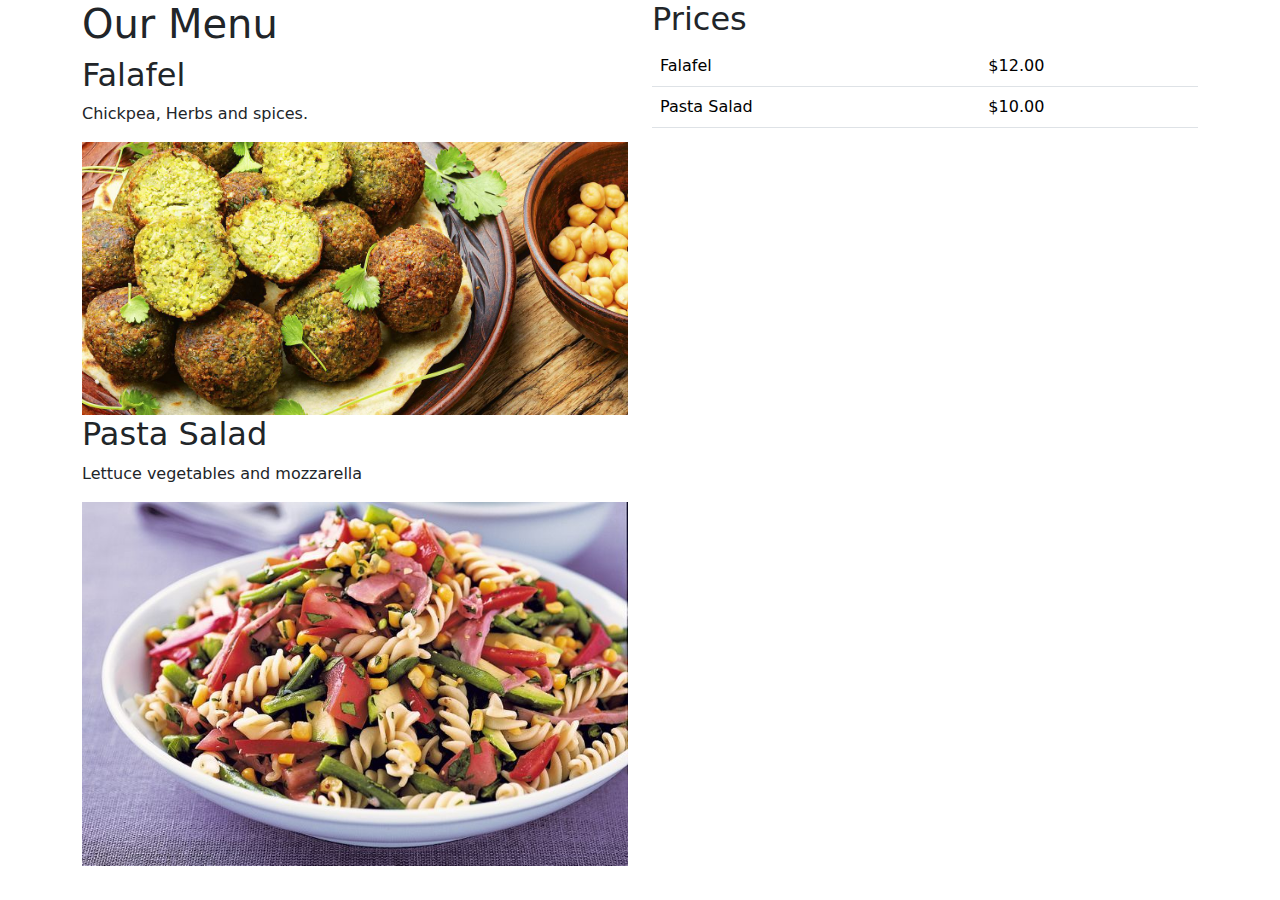
==== Week3C/index.html @ d3ce2535 "latest" ====
<!DOCTYPE html>
<html>
  <head>
    <title>Little Lemon</title>
    <link
    href="https://cdn.jsdelivr.net/npm/bootstrap@5.1.3/dist/css/bootstrap.min.css"
    rel="stylesheet"
  </head>
  <body>
    <div class="container">
      <div class="row">
        <div class="col">
          <h1>Our Menu</h1>
          <h2>Falafel</h2>
          <p>Chickpea, Herbs and spices.</p>
          <img src="falafel.jpeg" class="img-fluid" alt="Image of Falafel">
          <h2>Pasta Salad</h2>
          <p>Lettuce vegetables and mozzarella</p>
          <img src="salad.jpeg" class="img-fluid" alt="Image of Pasta Salad">
        </div>
        <div class="col">
          <h2>Prices</h2>
          <table class="table">
            <tr>
              <td>Falafel</td>
              <td>$12.00</td>
            </tr>
            <tr> 
              <td>Pasta Salad</td>
              <td>$10.00</td>
            </tr>
          </table>
        </div>
      </div>
    </div>
    <script src="https://cdn.jsdelivr.net/npm/bootstrap@5.1.3/dist/js/bootstrap.bundle.min.js"></script>
  </body>
</html>
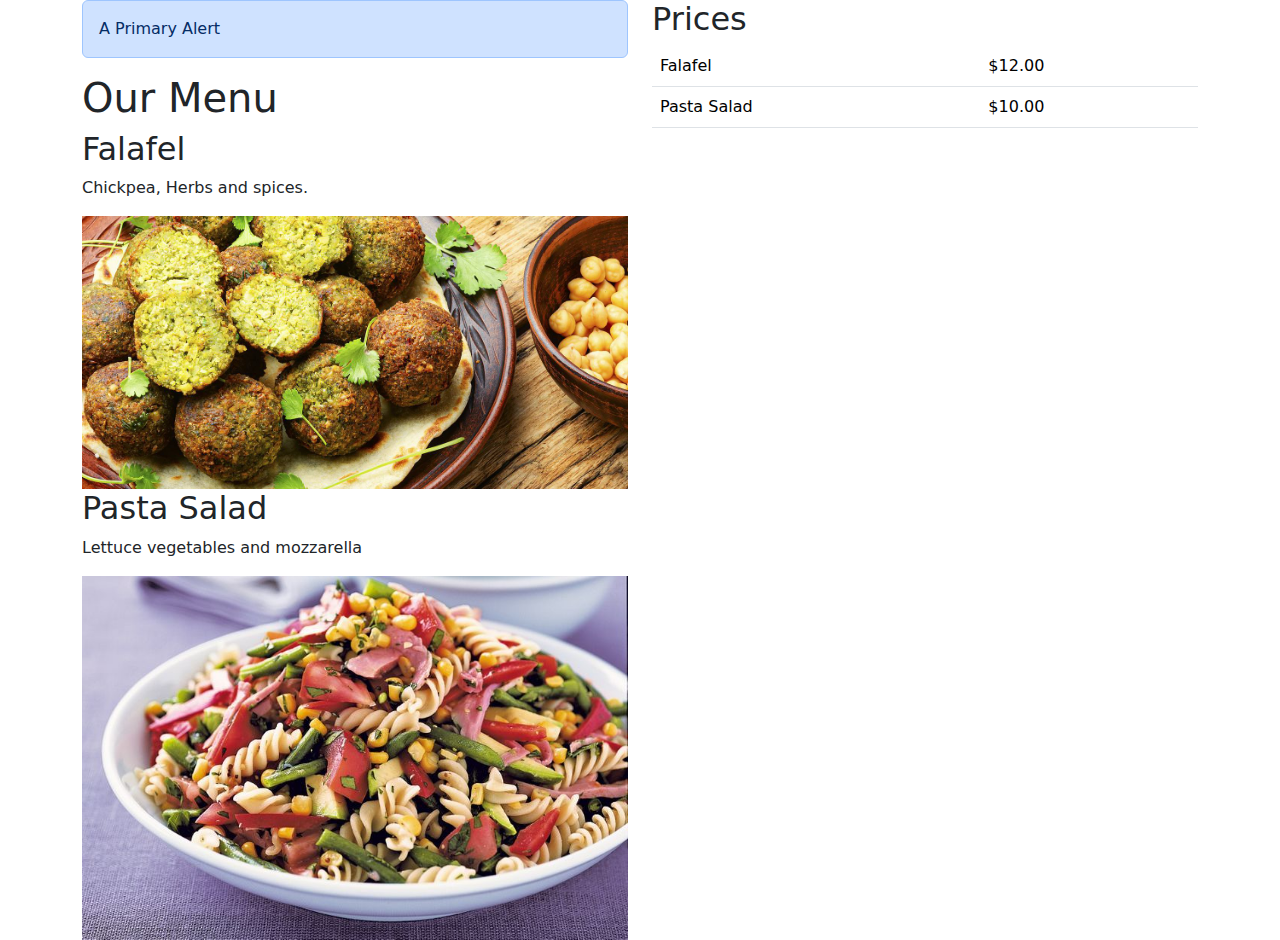
==== commit c7187a5c: "New" ====
--- a/Week3C/index.html
+++ b/Week3C/index.html
@@ -9,14 +9,15 @@
   <body>
     <div class="container">
       <div class="row">
-        <div class="col">
+        <div class="col col-lg-6">
+          <div class="alert alert-primary" role="alert">A Primary Alert</div>
           <h1>Our Menu</h1>
           <h2>Falafel</h2>
           <p>Chickpea, Herbs and spices.</p>
-          <img src="falafel.jpeg" class="img-fluid" alt="Image of Falafel">
+          <img src="falafel.jpeg" class="img-fluid" alt="Image of Falafel" />
           <h2>Pasta Salad</h2>
           <p>Lettuce vegetables and mozzarella</p>
-          <img src="salad.jpeg" class="img-fluid" alt="Image of Pasta Salad">
+          <img src="salad.jpeg" class="img-fluid" alt="Image of Pasta Salad" />
         </div>
         <div class="col">
           <h2>Prices</h2>
@@ -25,7 +26,7 @@
               <td>Falafel</td>
               <td>$12.00</td>
             </tr>
-            <tr> 
+            <tr>
               <td>Pasta Salad</td>
               <td>$10.00</td>
             </tr>
